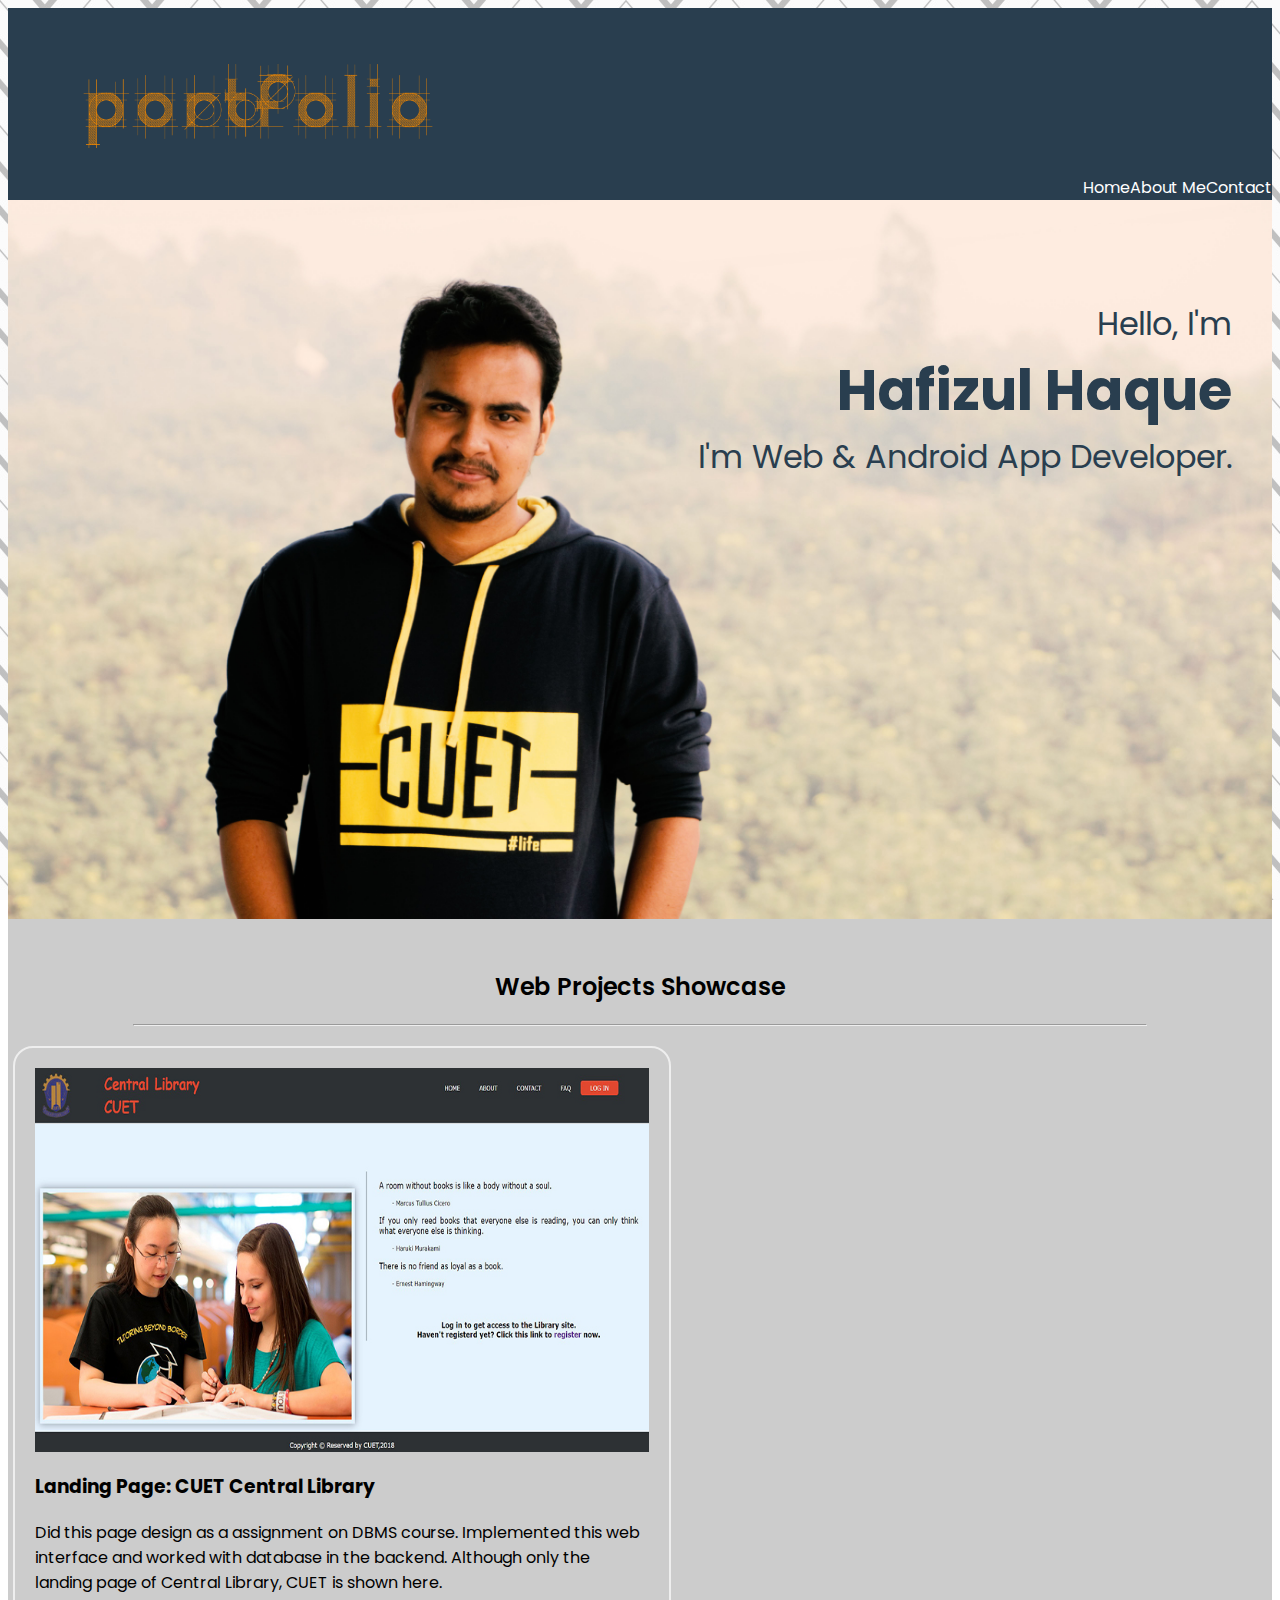
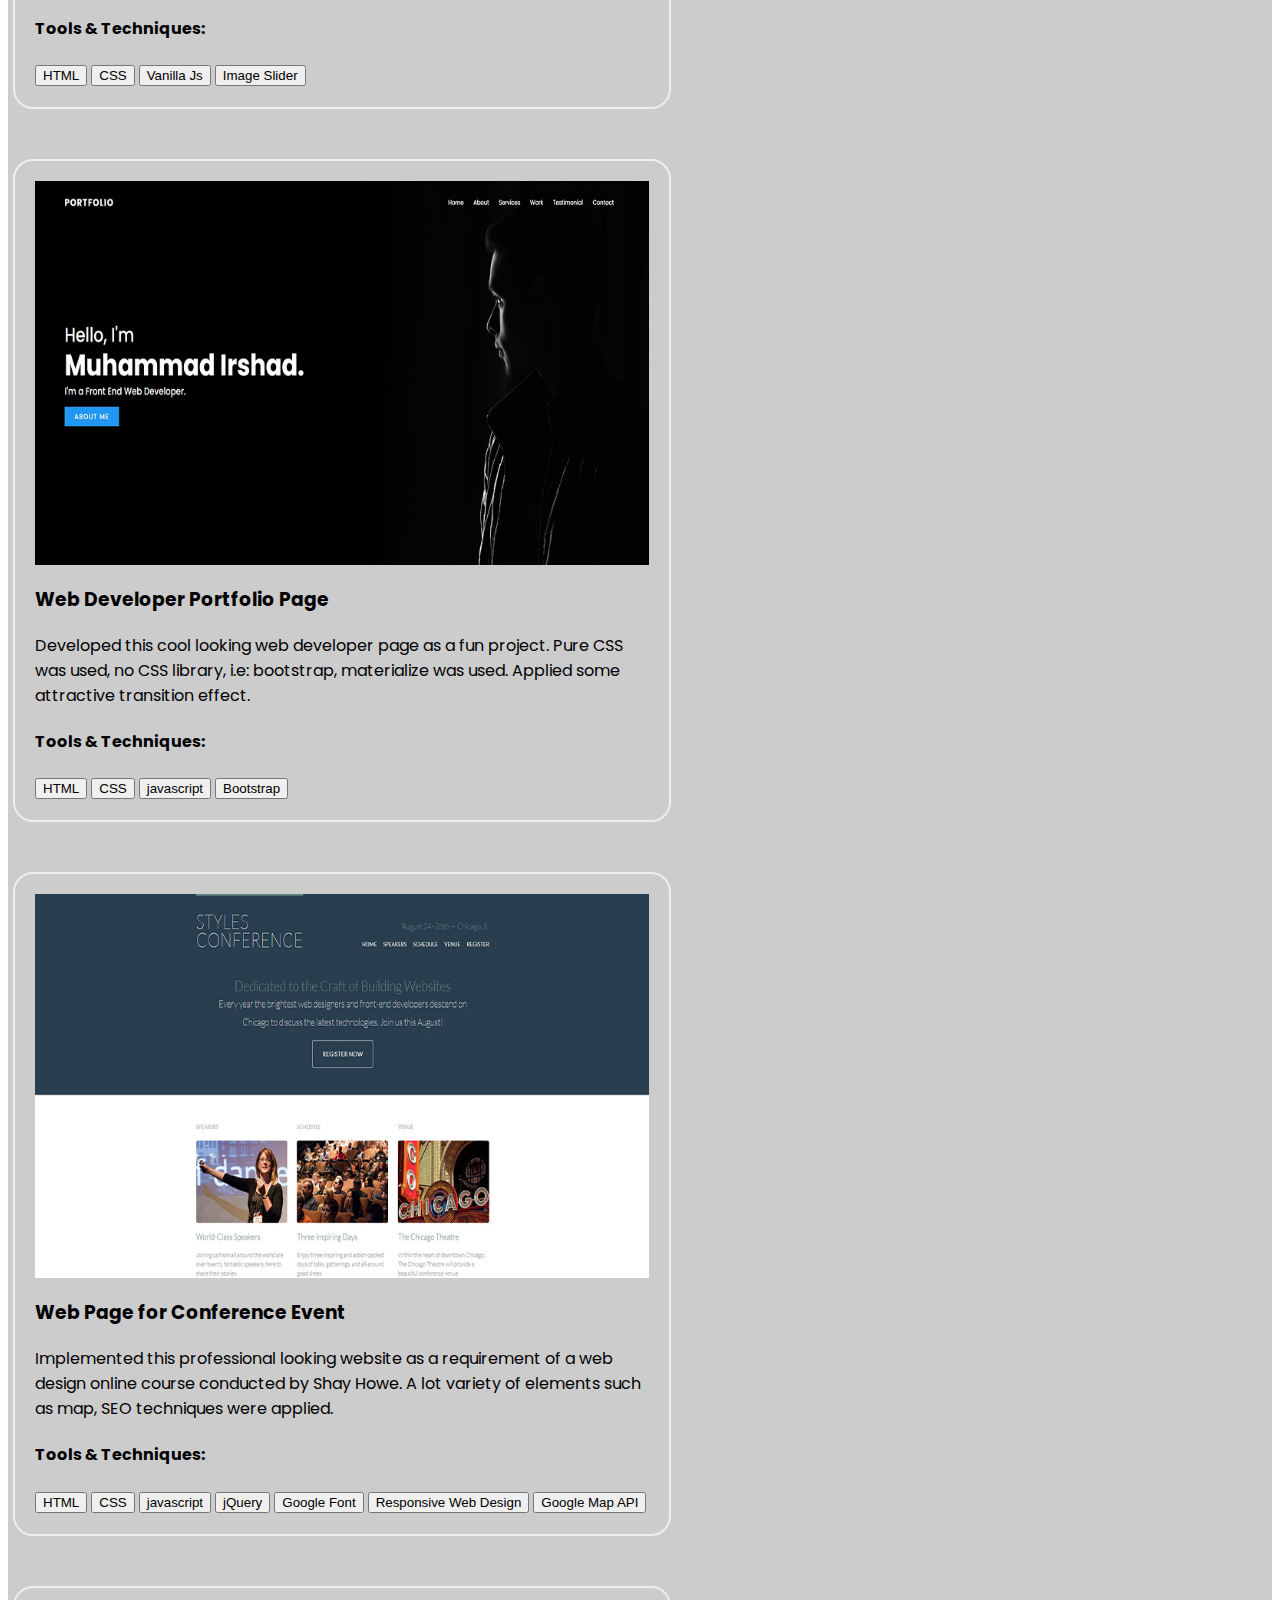
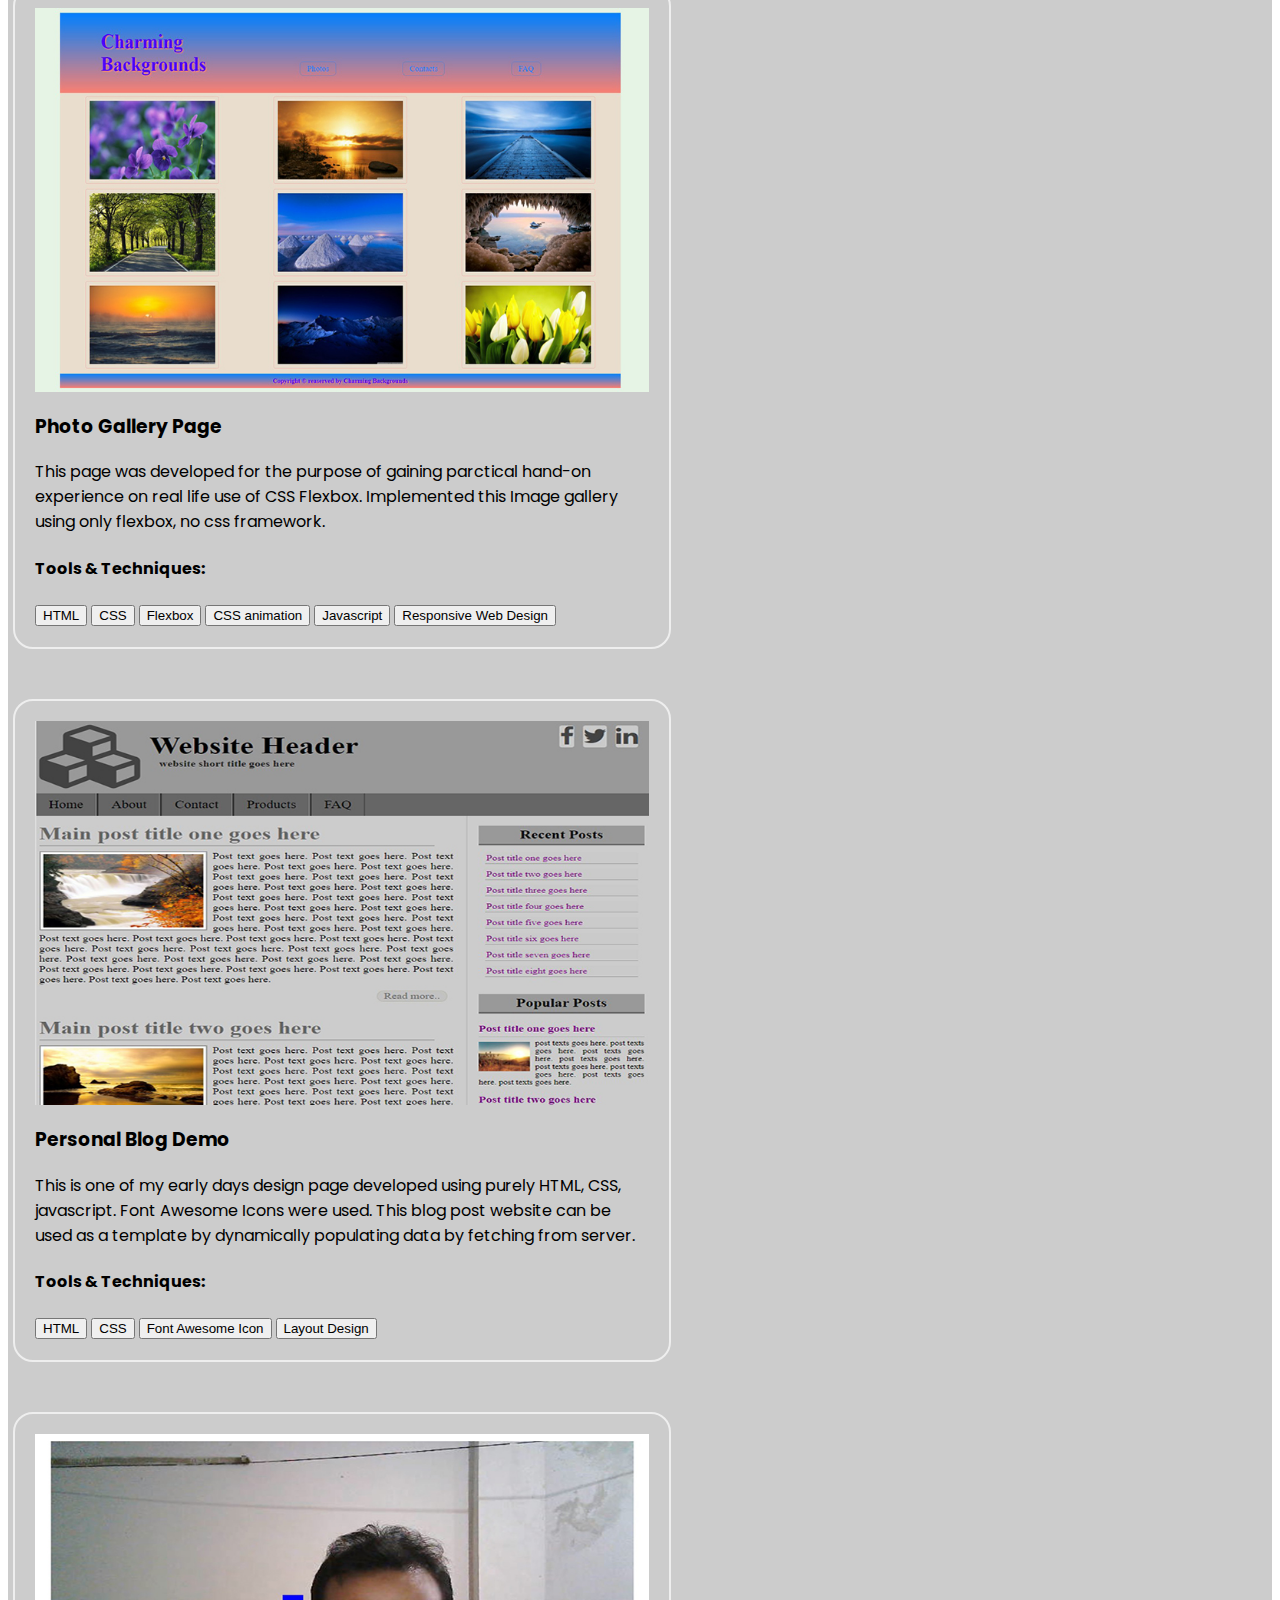
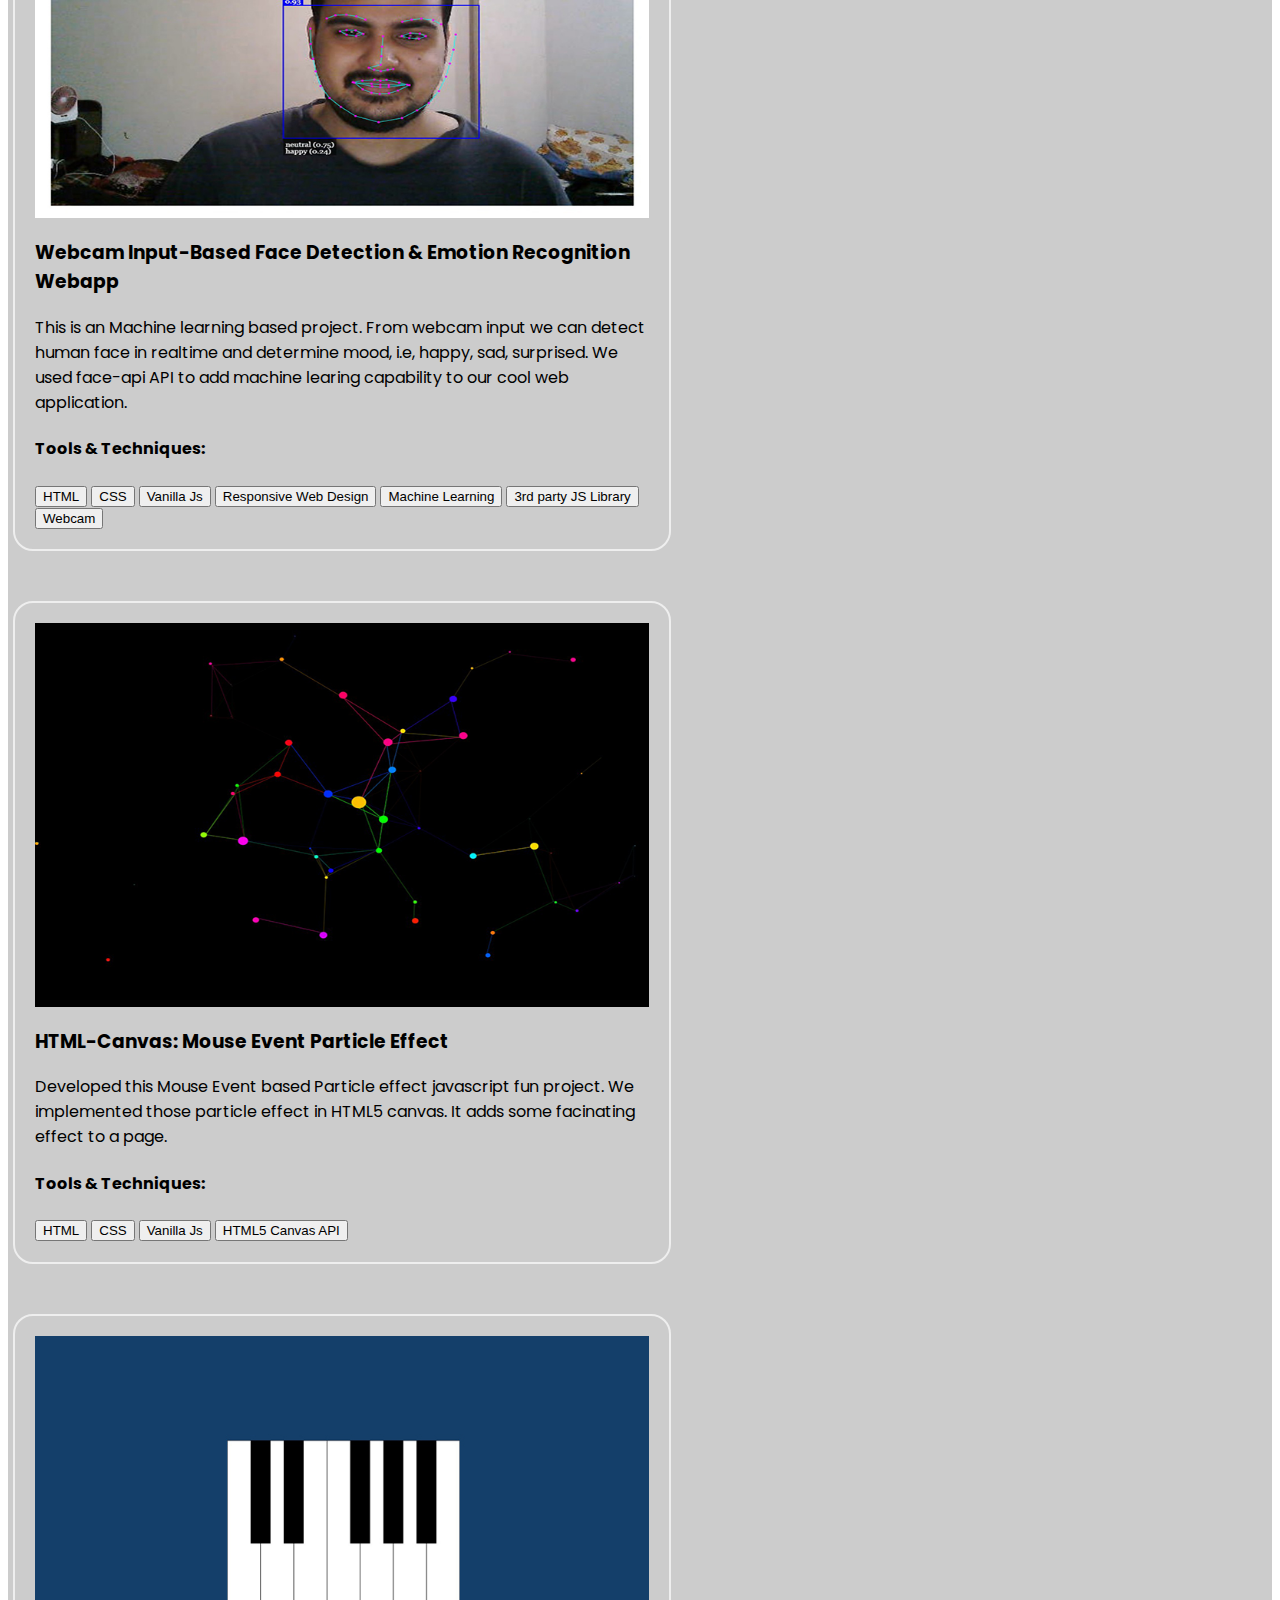
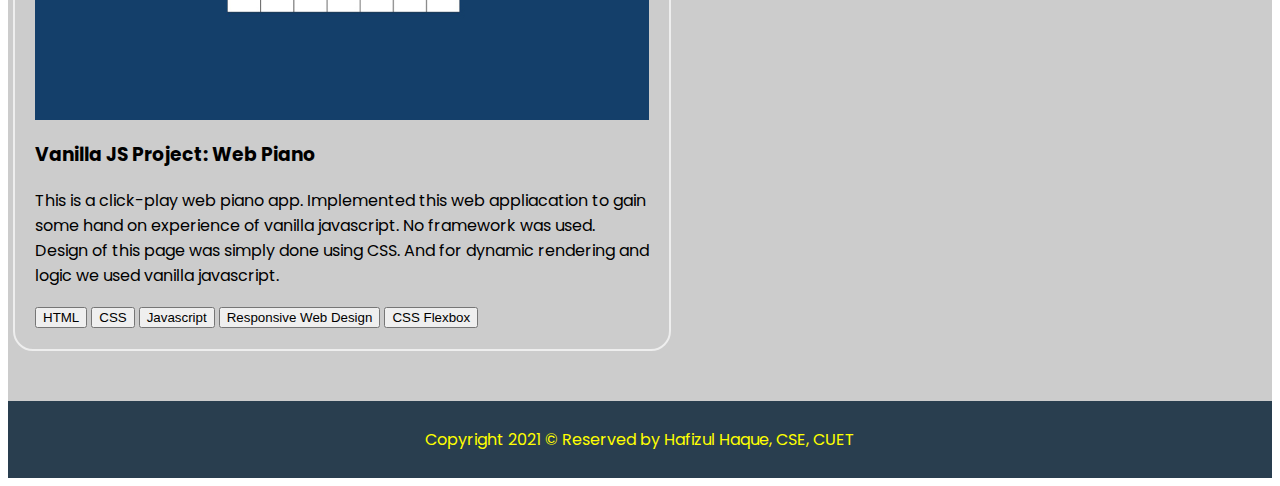
==== index.html @ 86172161 "first upload - sites" ====
<html lang="en">
<head>
  <meta charset="UTF-8">
  <meta http-equiv="X-UA-Compatible" content="IE=edge">
  <meta name="viewport" content="width=device-width, initial-scale=1.0">
  <link rel="shortcut icon" href="./img/portfolio_icon.png">
  <!-- Bootstrap CSS -->
  <link href="https://cdn.jsdelivr.net/npm/bootstrap@5.1.0/dist/css/bootstrap.min.css" rel="stylesheet" integrity="sha384-KyZXEAg3QhqLMpG8r+8fhAXLRk2vvoC2f3B09zVXn8CA5QIVfZOJ3BCsw2P0p/We" crossorigin="anonymous">
  <!-- custom css  -->
  <link rel="stylesheet" href="./css/style.css">
  <!-- bootstrap js bundle -->
  <script defer src="https://cdn.jsdelivr.net/npm/bootstrap@5.1.0/dist/js/bootstrap.bundle.min.js" integrity="sha384-U1DAWAznBHeqEIlVSCgzq+c9gqGAJn5c/t99JyeKa9xxaYpSvHU5awsuZVVFIhvj" crossorigin="anonymous"></script>
  <!-- custom js  -->
  <script src="./js/script.js" defer></script>
  <title>Portfolio | Hafizul Haque</title>
</head>
<body>
  <header class="container">
    <div class="logo">
      <img src="./img/portfolio.png" alt="">
    </div>
    <nav>
      <div class="navitem btn btn-outline-warning m-3">Home</div>
      <div class="navitem btn btn-outline-warning m-3">About Me</div>
      <div class="navitem btn btn-outline-warning m-3">Contact</div>
    </nav>
  </header>
  <main class="container">
    <section id="imageContainer">
      <img src="./img/self.jpg" alt="">
      <div id="text">
        <p>Hello, I'm</p>
        <p id="dev">Hafizul Haque</p>
        <p>I'm Web & Android App Developer.</p>
      </div>
    </section>
    <section id="showcase">
      <h2>Web Projects Showcase</h2>
      <hr>
      <div class="items">
        <!-- item 1 -->
        <div class="item">
          <a href="./resources/CUET Library Homepage/index.html" target="_blank">
            <div class="view">
              <img src="./img/ss/Central Library.jpeg" alt="">
            </div>
            <h3>Landing Page: CUET Central Library</h3>
            <p>Did this page design as a assignment on DBMS course. Implemented this web interface and worked with database in the backend. Although only the landing page of Central Library, CUET is shown here.</p>
          </a>
          <div class="tools">
            <h4>Tools & Techniques:</h4>
            <button class="btn btn-danger m-1">HTML</button>
            <button class="btn btn-info m-1">CSS</button>
            <button class="btn btn-dark m-1">Vanilla Js</button>
            <button class="btn btn-success m-1">Image Slider</button>
          </div>
        </div>
        <!-- item 2 -->
        <div class="item">
          <a href="./resources/Portfolio Page/index.html" target="_blank">
            <div class="view">
              <img src="./img/ss/portfolio.jpeg" alt="">
            </div>
            <h3>Web Developer Portfolio Page</h3>
            <p>Developed this cool looking web developer page as a fun project. Pure CSS was used, no CSS library, i.e: bootstrap, materialize was used. Applied some attractive transition effect.</p>
          </a>
          <div class="tools">
            <h4>Tools & Techniques:</h4>
            <button class="btn btn-light m-1">HTML</button>
            <button class="btn btn-primary m-1">CSS</button>
            <button class="btn btn-warning m-1">javascript</button>
            <button class="btn btn-info m-1">Bootstrap</button>
          </div>
        </div>
        <!-- item 3 -->
        <div class="item">
          <a href="./resources/Style Conference Site/index.html" target="_blank">
            <div class="view">
              <img src="./img/ss/style_conference.jpeg" alt="">
            </div>
            <h3>Web Page for Conference Event</h3>
            <p>Implemented this professional looking website as a requirement of a web design online course conducted by Shay Howe. A lot variety of elements such as map, SEO techniques were applied.</p>
          </a>
          <div class="tools">
            <h4>Tools & Techniques:</h4>
            <button class="btn btn-info m-1">HTML</button>
            <button class="btn btn-danger m-1">CSS</button>
            <button class="btn btn-light m-1">javascript</button>
            <button class="btn btn-dark m-1">jQuery</button>
            <button class="btn btn-secondary m-1">Google Font</button>
            <button class="btn btn-primary m-1">Responsive Web Design</button>
            <button class="btn btn-success m-1">Google Map API</button>
          </div>
        </div>
        <!-- item 4 -->
        <div class="item">
          <a href="./resources/Photo Gallery/index.html" target="_blank">
            <div class="view">
              <img src="./img/ss/Photo Gallery.jpeg" alt="">
            </div>
            <h3>Photo Gallery Page</h3>
            <p>This page was developed for the purpose of gaining parctical hand-on experience on real life use of CSS Flexbox. Implemented this Image gallery using only flexbox, no css framework. </p>
          </a>
          <div class="tools">
            <h4>Tools & Techniques:</h4>
            <button class="btn btn-secondary m-1">HTML</button>
            <button class="btn btn-warning m-1">CSS</button>
            <button class="btn btn-danger m-1">Flexbox</button>
            <button class="btn btn-success m-1">CSS animation</button>
            <button class="btn btn-info m-1">Javascript</button>
            <button class="btn btn-dark m-1">Responsive Web Design</button>
          </div>
        </div>
        <!-- item 5 -->
        <div class="item">
          <a href="./resources/Sample Blog Website/index.html" target="_blank">
            <div class="view">
              <img src="./img/ss/Blog.jpeg" alt="">
            </div>
            <h3>Personal Blog Demo</h3>
            <p>This is one of my early days design page developed using purely HTML, CSS, javascript. Font Awesome Icons were used. This blog post website can be used as a template by dynamically populating data by fetching from server.</p>
          </a>
          <div class="tools">
            <h4>Tools & Techniques:</h4>
            <button class="btn btn-light m-1">HTML</button>
            <button class="btn btn-info m-1">CSS</button>
            <button class="btn btn-success m-1">Font Awesome Icon</button>
            <button class="btn btn-danger m-1">Layout Design</button>
          </div>
        </div>
        <!-- item 6 -->
        <div class="item">
          <a href="./resources/Realtime-FaceDetection-Webapp/index.html" target="_blank">
            <div class="view">
              <img src="./img/ss/face-detect.jpeg" alt="">
            </div>
            <h3>Webcam Input-Based Face Detection & Emotion Recognition Webapp</h3>
            <p>This is an Machine learning based project. From webcam input we can detect human face in realtime and determine mood, i.e, happy, sad, surprised. We used face-api API to add machine learing capability to our cool web application.</p>
          </a>
          <div class="tools">
            <h4>Tools & Techniques:</h4>
            <button class="btn btn-danger m-1">HTML</button>
            <button class="btn btn-info m-1">CSS</button>
            <button class="btn btn-dark m-1">Vanilla Js</button>
            <button class="btn btn-primary m-1">Responsive Web Design</button>
            <button class="btn btn-secondary m-1">Machine Learning</button>
            <button class="btn btn-light m-1">3rd party JS Library</button>
            <button class="btn btn-success m-1">Webcam</button>
          </div>
        </div>
        <!-- item 7 -->
        <div class="item">
          <a href="./resources/Particle Effect/index.html" target="_blank">
            <div class="view">
              <img src="./img/ss/Particle Effect.jpeg" alt="">
            </div>
            <h3>HTML-Canvas: Mouse Event Particle Effect</h3>
            <p>Developed this Mouse Event based Particle effect javascript fun project. We implemented those particle effect in HTML5 canvas. It adds some facinating effect to a page. </p>
          </a>
          <div class="tools">
            <h4>Tools & Techniques:</h4>
            <button class="btn btn-info">HTML</button>
            <button class="btn btn-success">CSS</button>
            <button class="btn btn-light">Vanilla Js</button>
            <button class="btn btn-danger">HTML5 Canvas API</button>
          </div>
        </div>
        <!-- item 8 -->
        <div class="item">
          <a href="./resources/Web Piano/index.html" target="_blank">
            <div class="view">
              <img src="./img/ss/web piano.jpeg" alt="">
            </div>
            <h3>Vanilla JS Project: Web Piano</h3>
            <p>This is a click-play web piano app. Implemented this web appliacation to gain some hand on experience of vanilla javascript. No framework was used. Design of this page was simply done using CSS. And for dynamic rendering and logic we used vanilla javascript.</p>
          </a>
          <div class="tools">
            <button class="btn btn-danger">HTML</button>
            <button class="btn btn-dark">CSS</button>
            <button class="btn btn-secondary">Javascript</button>
            <button class="btn btn-light">Responsive Web Design</button>
            <button class="btn btn-dark">CSS Flexbox</button>
          </div>
        </div>
      </div>
    </section>
  </main>
  <footer class="container">
    <p>Copyright 2021 &copy; Reserved by Hafizul Haque, CSE, CUET</p>
  </footer>
</body>
</html>
---- css/style.css ----
@import url("https://fonts.googleapis.com/css2?family=Poppins:ital,wght@0,100;0,200;0,300;0,400;0,500;0,600;0,700;0,800;0,900;1,100;1,200;1,300;1,400;1,500;1,600;1,700;1,800;1,900&display=swap");

body {
  background: #ffffff url("../img/zigzac_bg.jpg") repeat left top fixed;
  font-family: "Poppins", sans-serif;
}

/* header  */

header {
  background: #293e4f;
  color: #fff;
  display: flex;
}

.logo {
  flex: 1;
}

nav {
  flex: 2;
  display: flex;
  justify-content: flex-end;
  align-items: flex-end;
}

.logo > img {
  width: 500px;
}

/* main  */

.container {
  padding: 0;
  margin: 0 auto;
}

main {
  background: #ccc;
  padding: 0;
  margin: 0;
}

#imageContainer {
  position: relative;
}

#imageContainer > img {
  max-width: 100%;
}

#text {
  position: absolute;
  top: 100px;
  right: 40px;
}

#text > p {
  text-align: right;
  color: #293e4f;
  font-size: 2em;
  vertical-align: middle;
  margin: 0;
  padding: 0;
}

#text > #dev {
  font-size: 3.5em;
  font-weight: 700;
}

/* showcase  */

#showcase > h2 {
  margin-top: 50px;
  font-weight: 600;
  text-align: center;
}

#showcase hr {
  width: 80%;
  margin: 20px auto;
}

.items {
  display: flex;
  flex-direction: row;
  flex-wrap: wrap;
  justify-content: space-between;
  align-items: flex-start;
  padding: 0 5px;
}

.item {
  flex-basis: 49%;
  margin-bottom: 50px;
  padding: 20px;
  border: 2px solid #eee;
  border-radius: 20px;
}

.item:hover {
  box-shadow: 4px 4px 5px gray;
}

.item > a {
  text-decoration: none;
  color: #000;
}

.item > a > h3 {
  margin-top: 20px;
}

.item > a > h3:hover {
  text-decoration: underline;
}

.view > img {
  max-width: 100%;
}

/* footer  */

footer.container {
  background: #293e4f;
  padding: 10px;
}

footer.container > p {
  text-align: center;
  color: yellow;
}
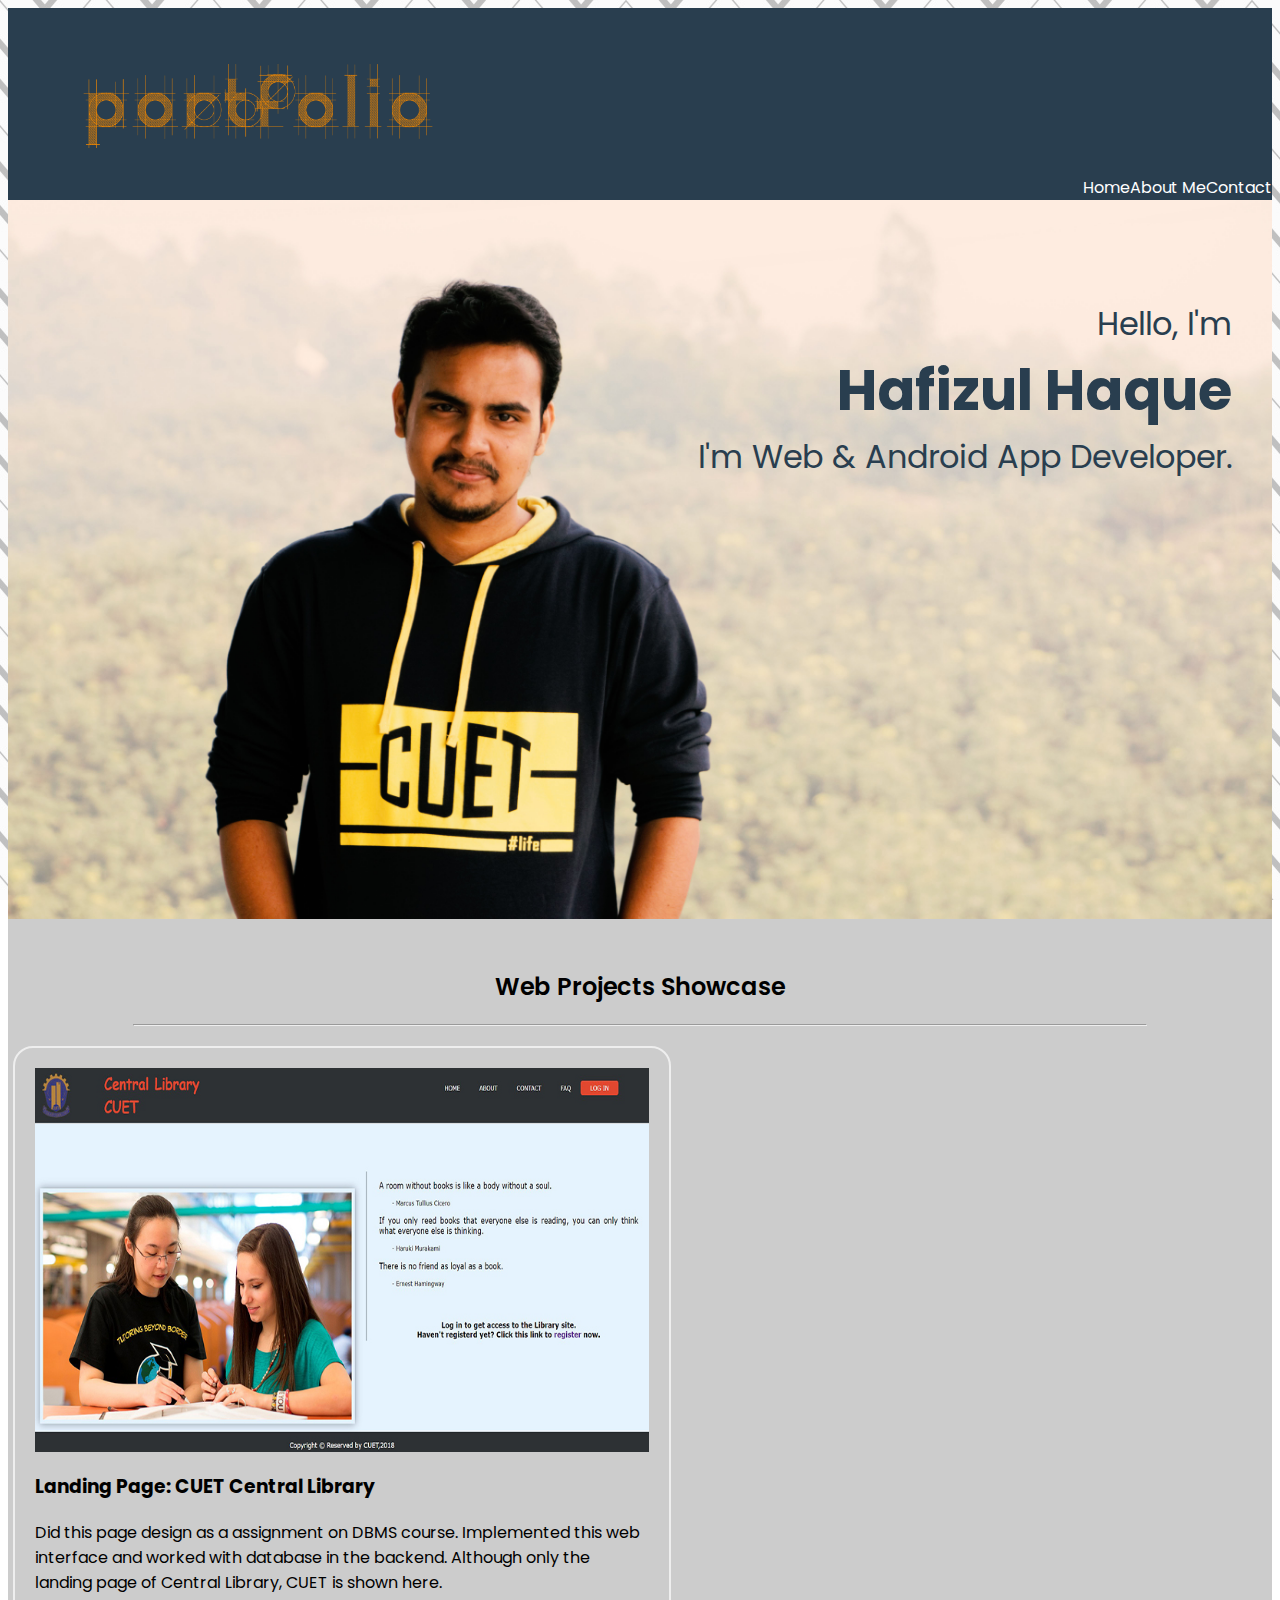
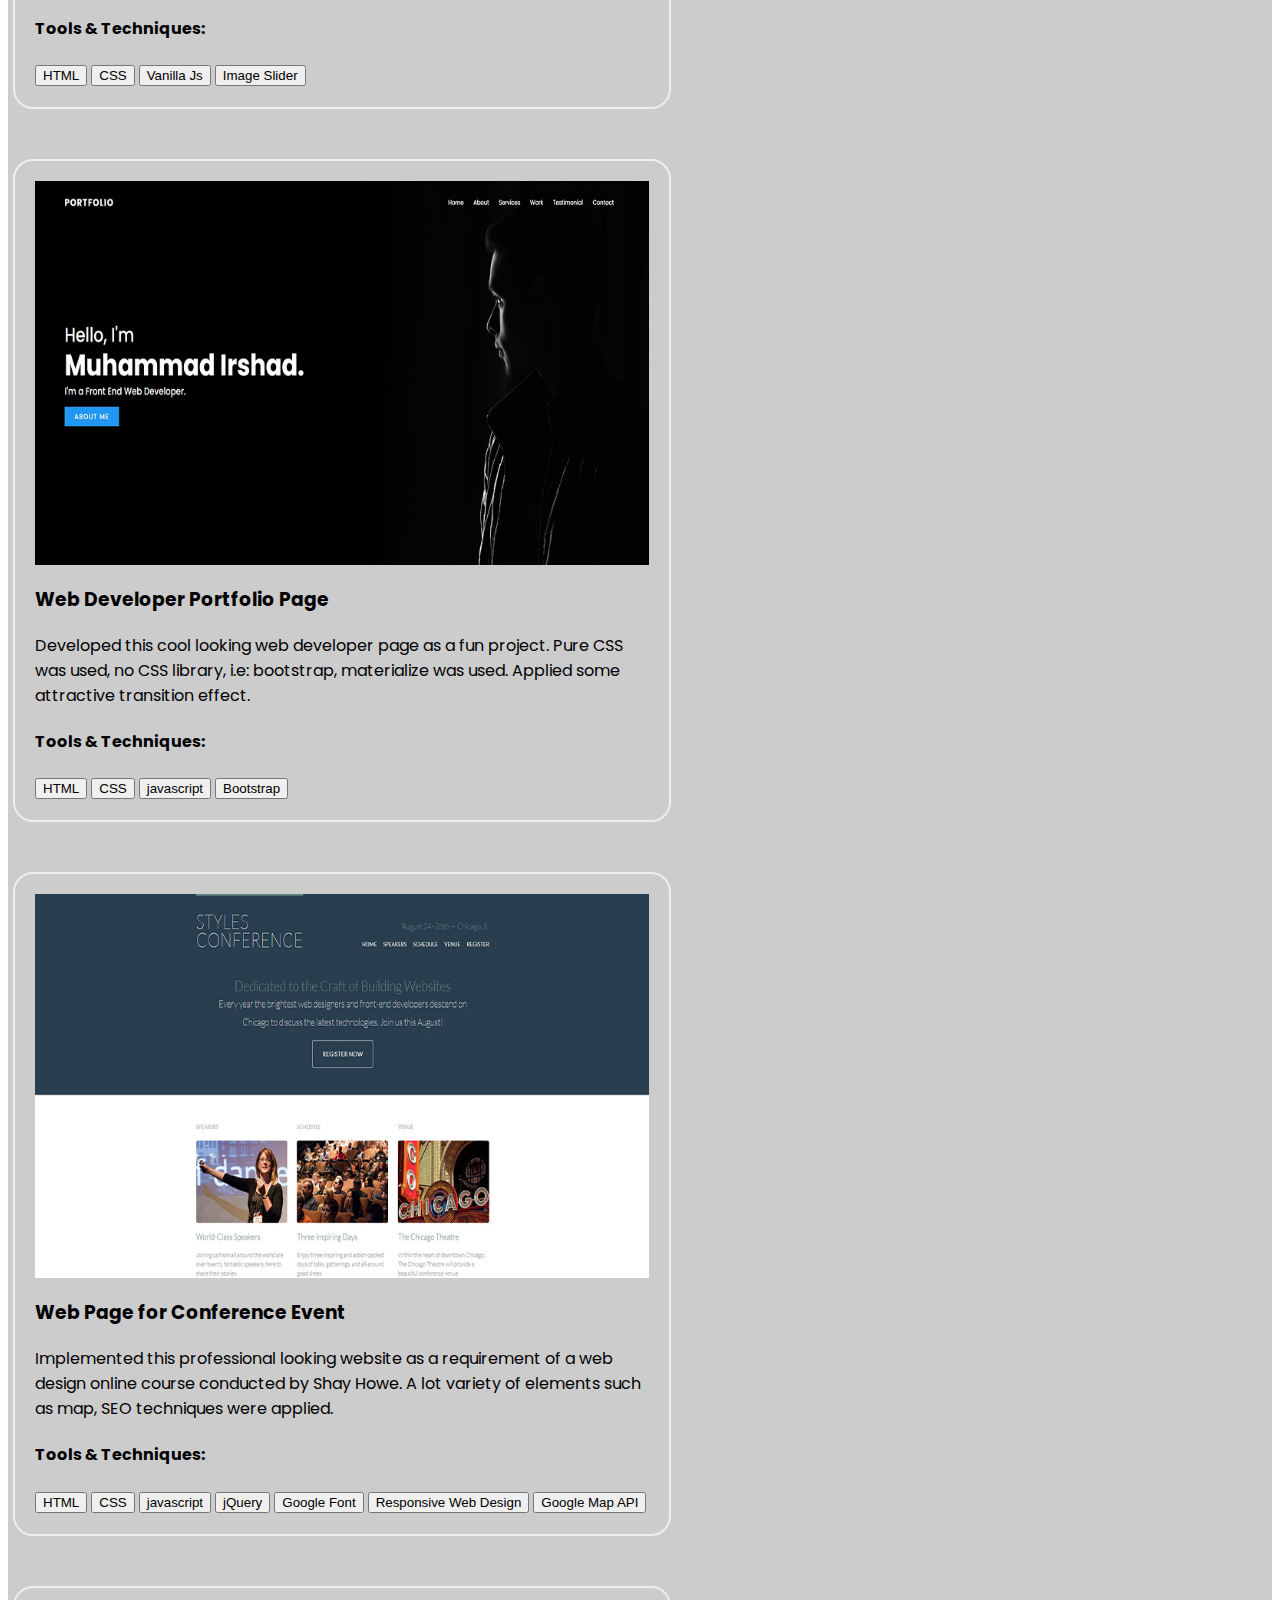
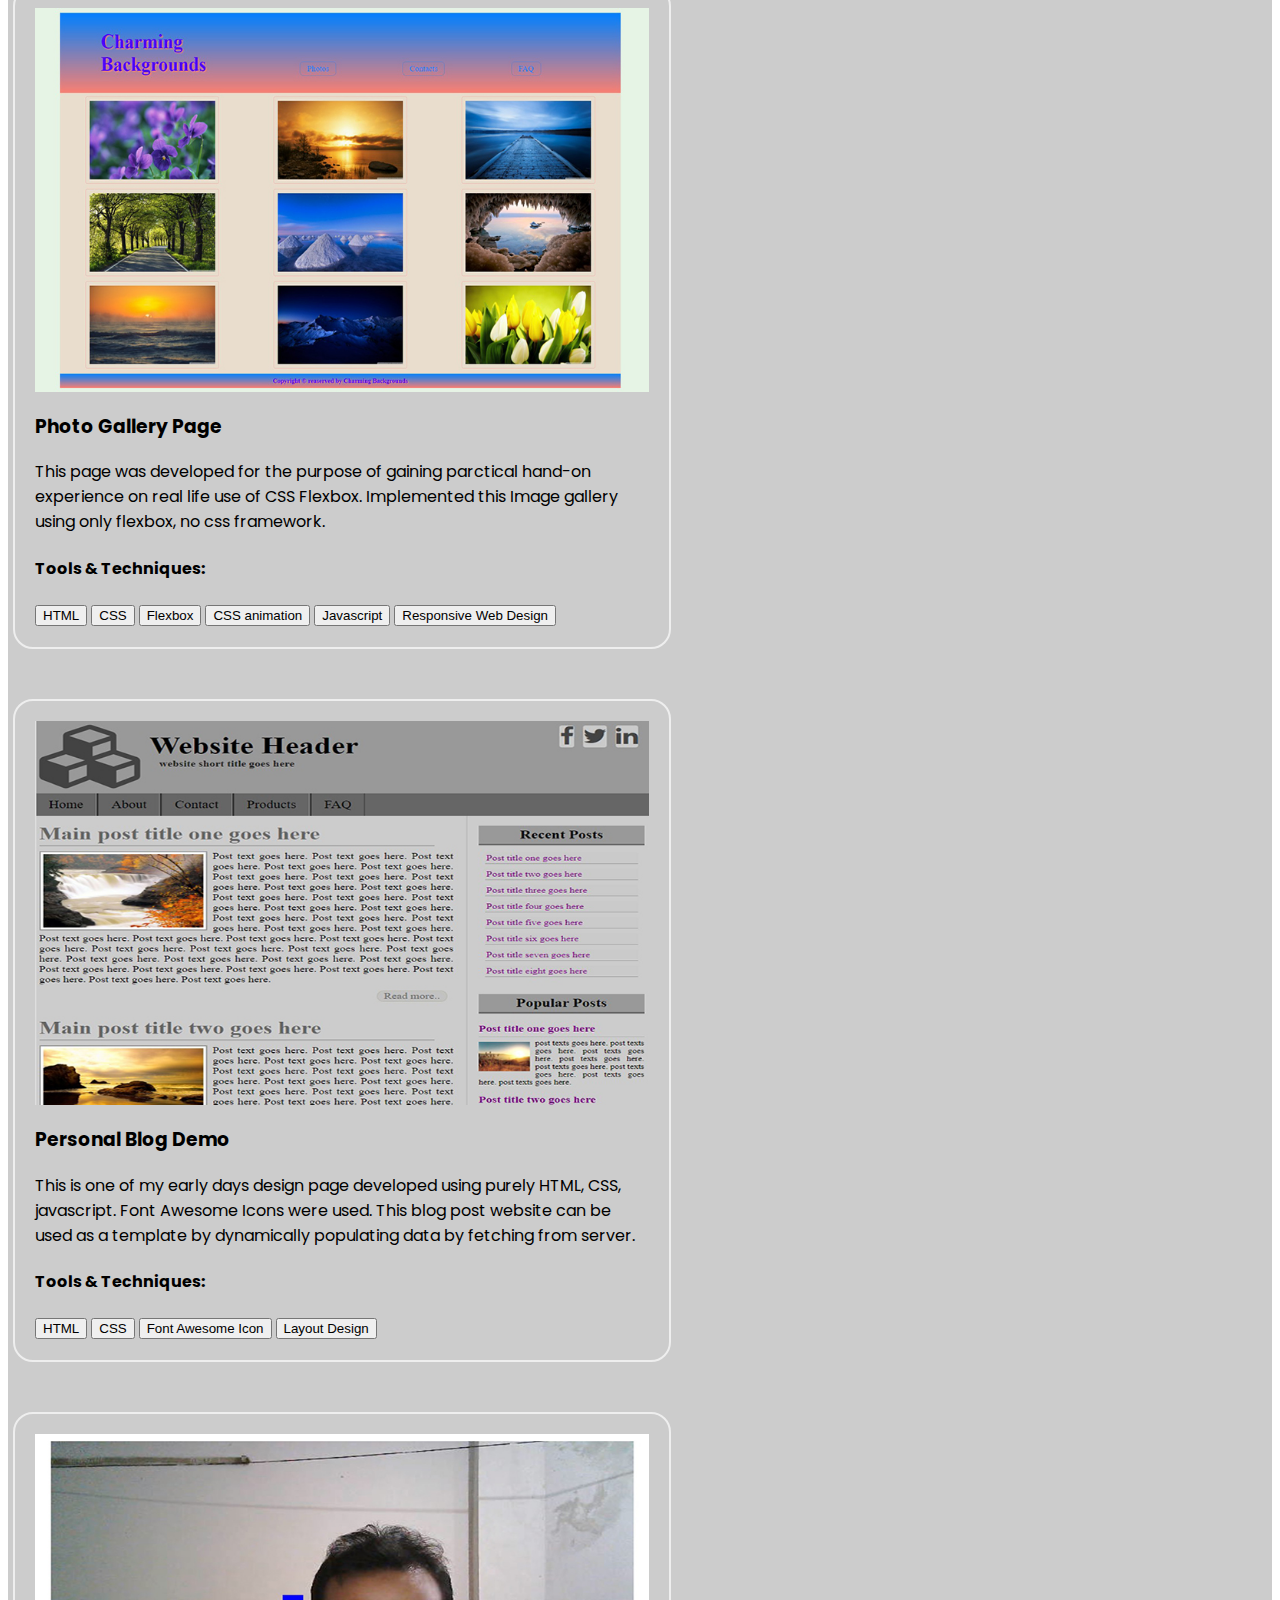
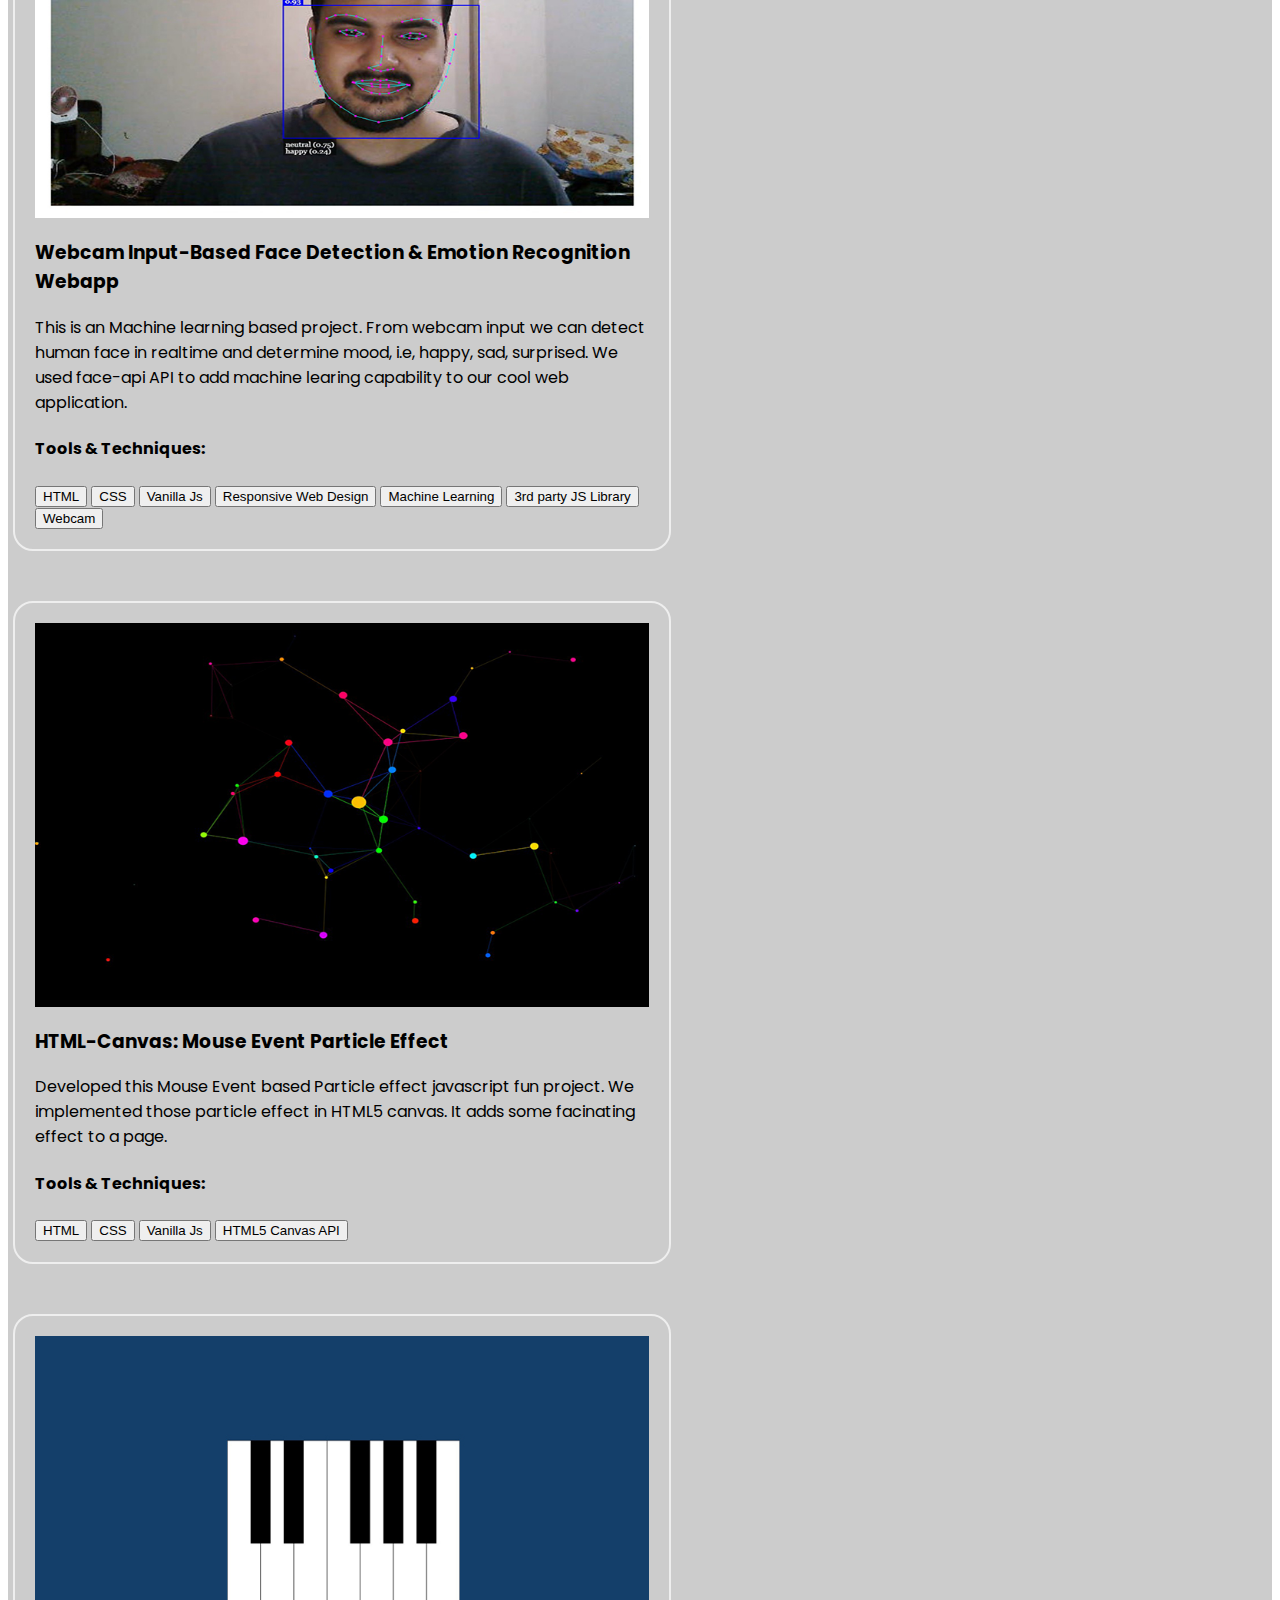
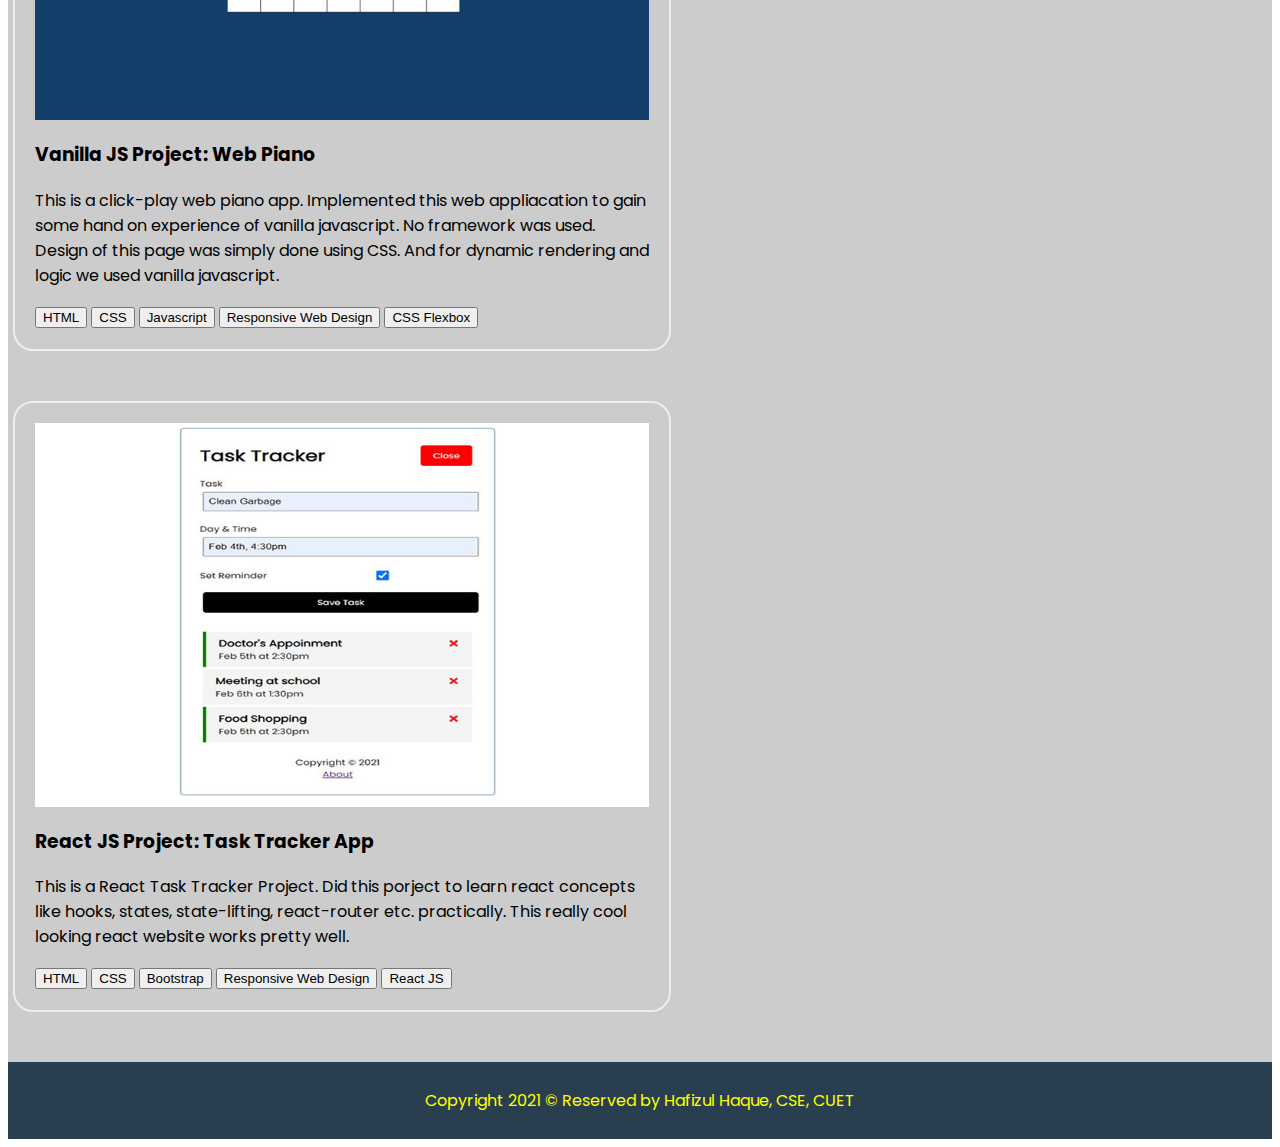
==== commit cbaff161: "React todo app added to the portfolio" ====
--- a/index.html
+++ b/index.html
@@ -176,10 +176,28 @@
           </a>
           <div class="tools">
             <button class="btn btn-danger">HTML</button>
-            <button class="btn btn-dark">CSS</button>
+            <button class="btn btn-info">CSS</button>
             <button class="btn btn-secondary">Javascript</button>
             <button class="btn btn-light">Responsive Web Design</button>
             <button class="btn btn-dark">CSS Flexbox</button>
+          </div>
+        </div>
+        <!-- item 9 -->
+        <div class="item">
+          <a href="https://hafizulhaque.github.io/react-todo-app/" target="_blank">
+            <div class="view">
+              <img src="./img/ss/todo.jpeg" alt="">
+            </div>
+            <h3>React JS Project: Task Tracker App</h3>
+            <p>This is a React Task Tracker Project. Did this porject to learn react concepts like hooks, states, state-lifting,
+              react-router etc. practically. This really cool looking react website works pretty well.</p>
+          </a>
+          <div class="tools">
+            <button class="btn btn-dark">HTML</button>
+            <button class="btn btn-success">CSS</button>
+            <button class="btn btn-primary">Bootstrap</button>
+            <button class="btn btn-danger">Responsive Web Design</button>
+            <button class="btn btn-info">React JS</button>
           </div>
         </div>
       </div>
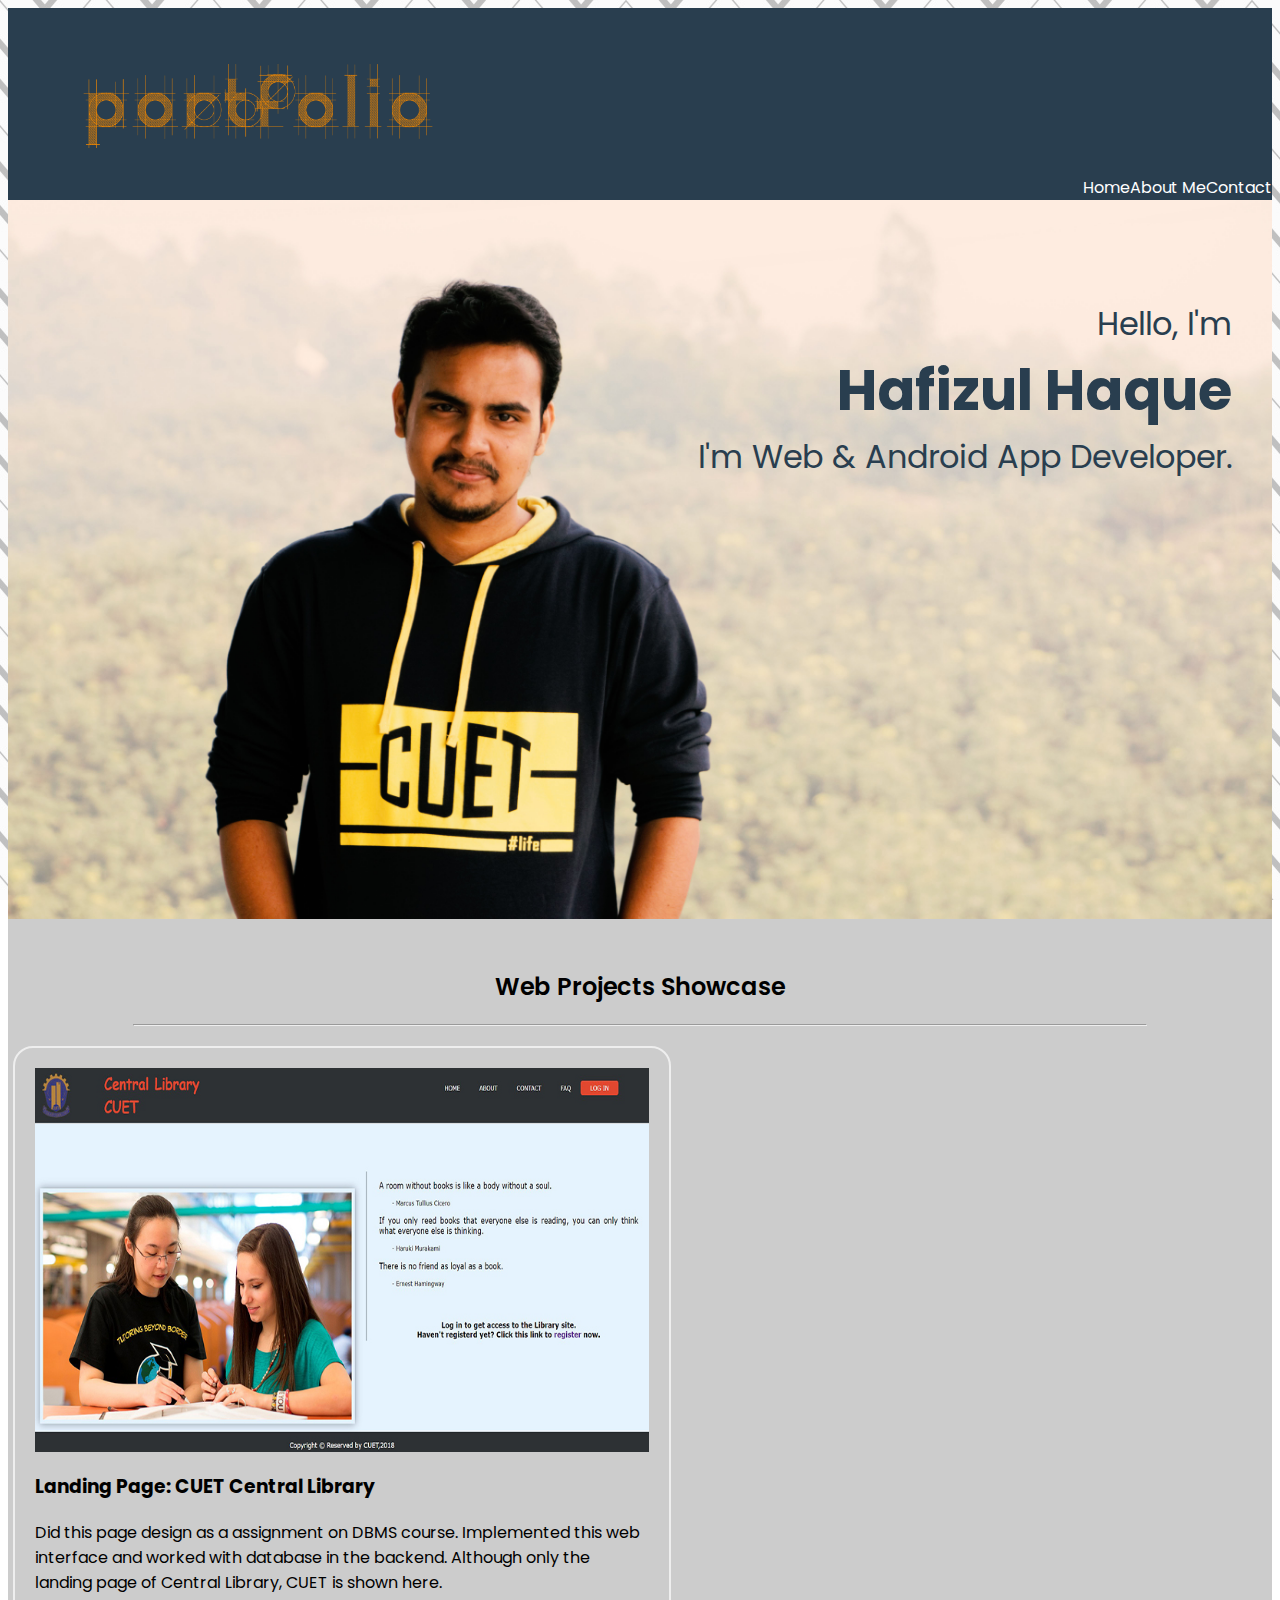
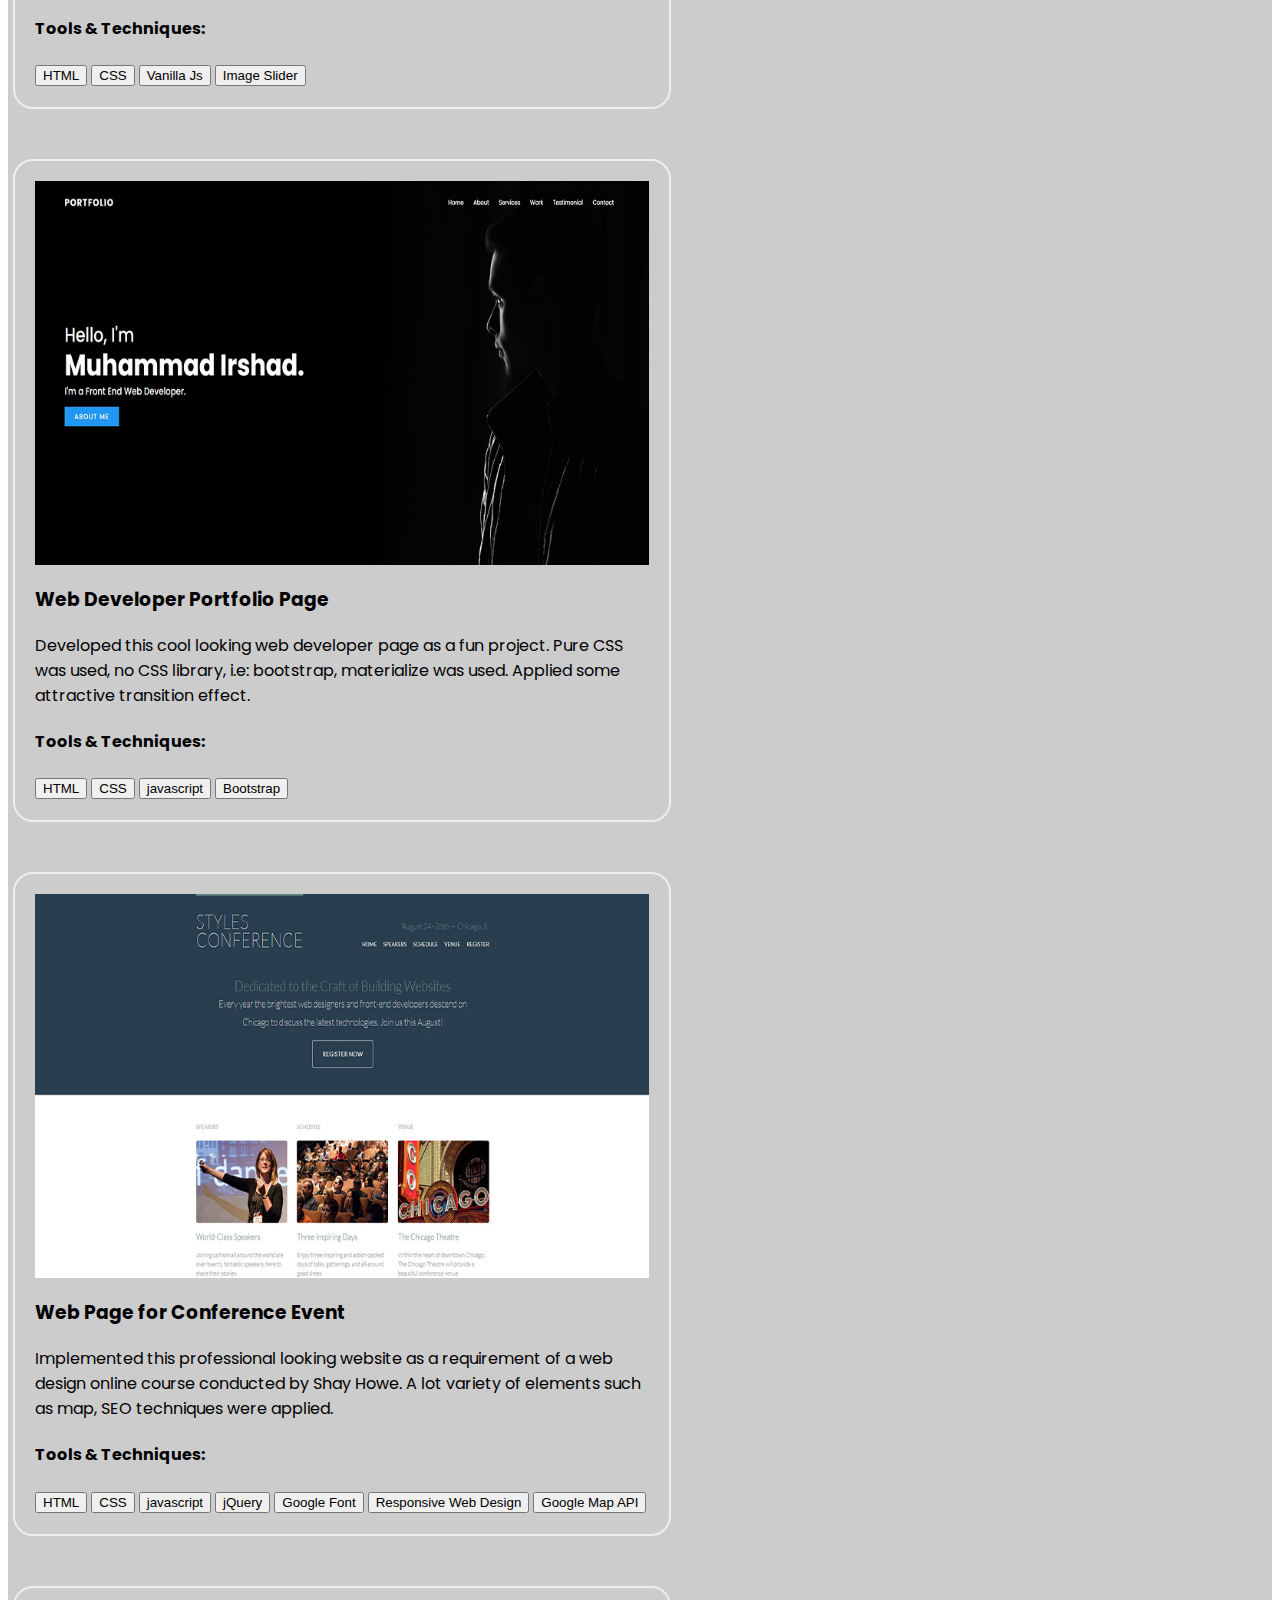
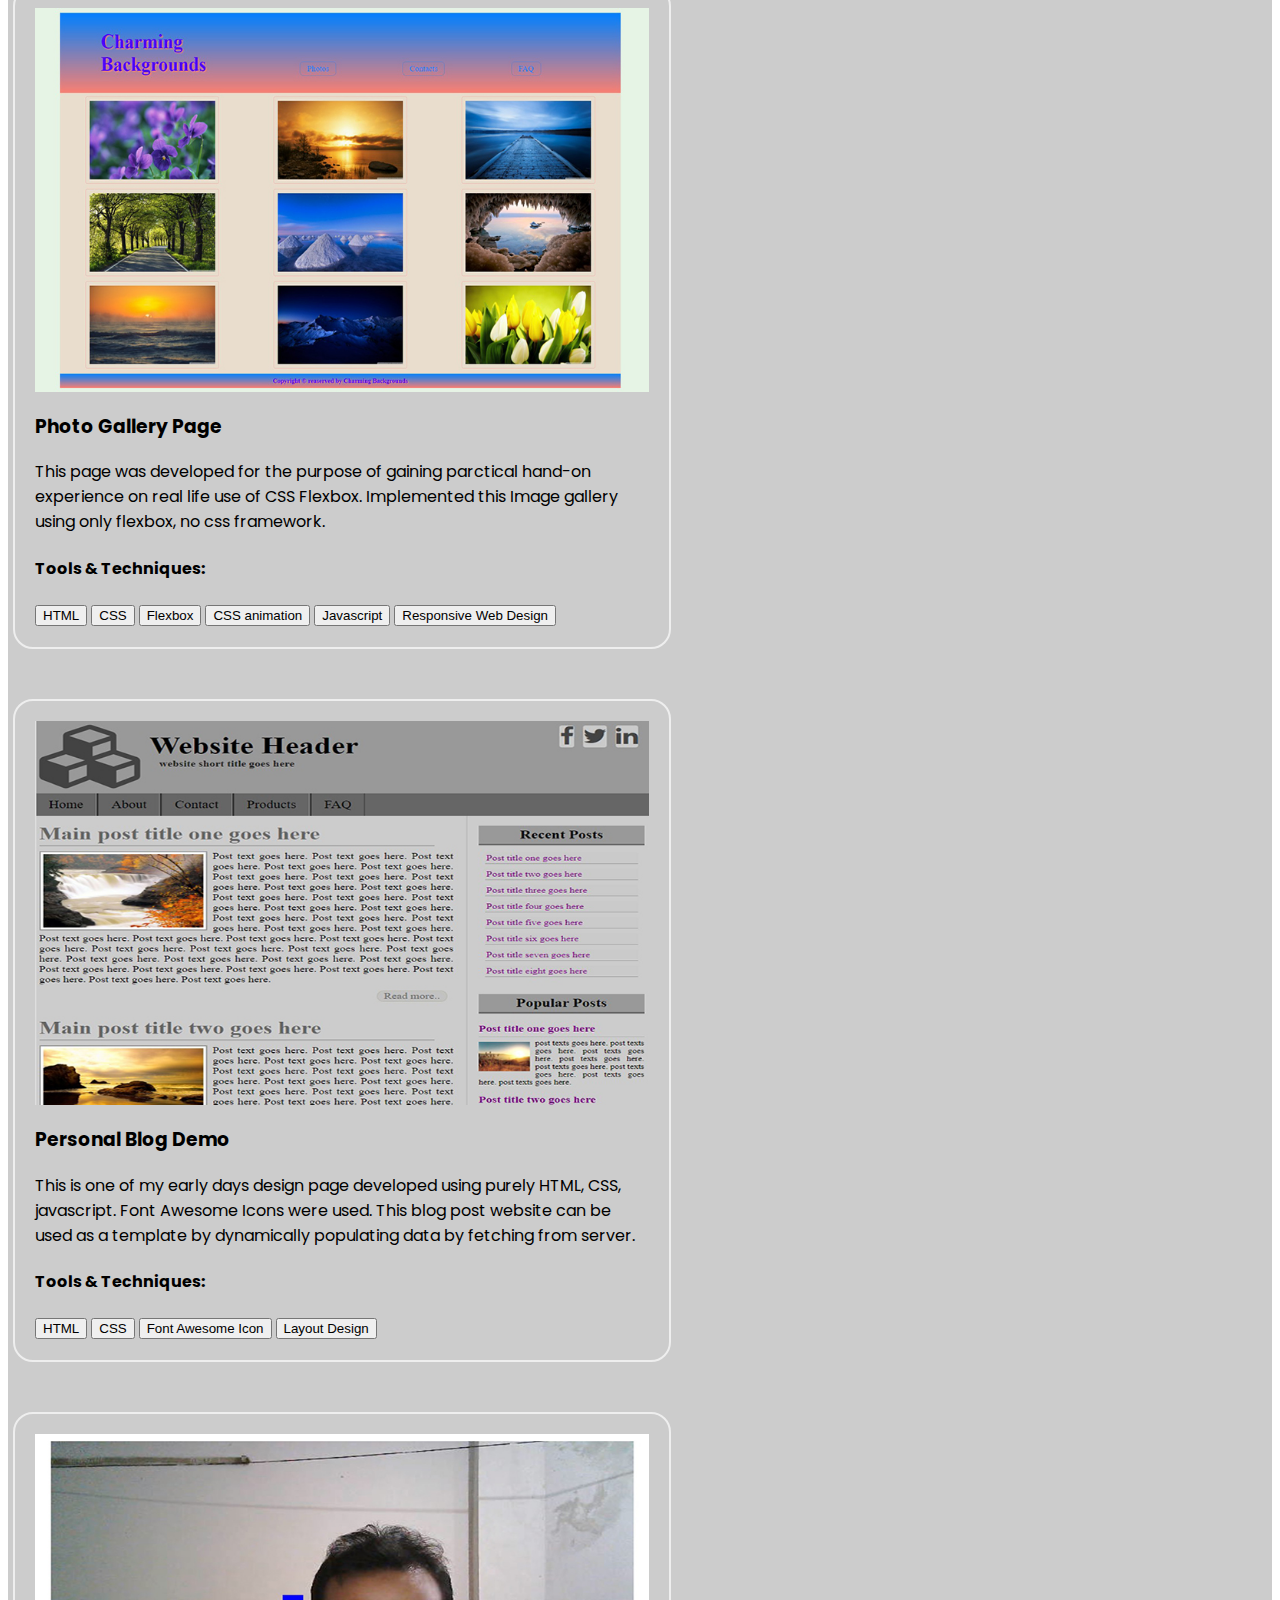
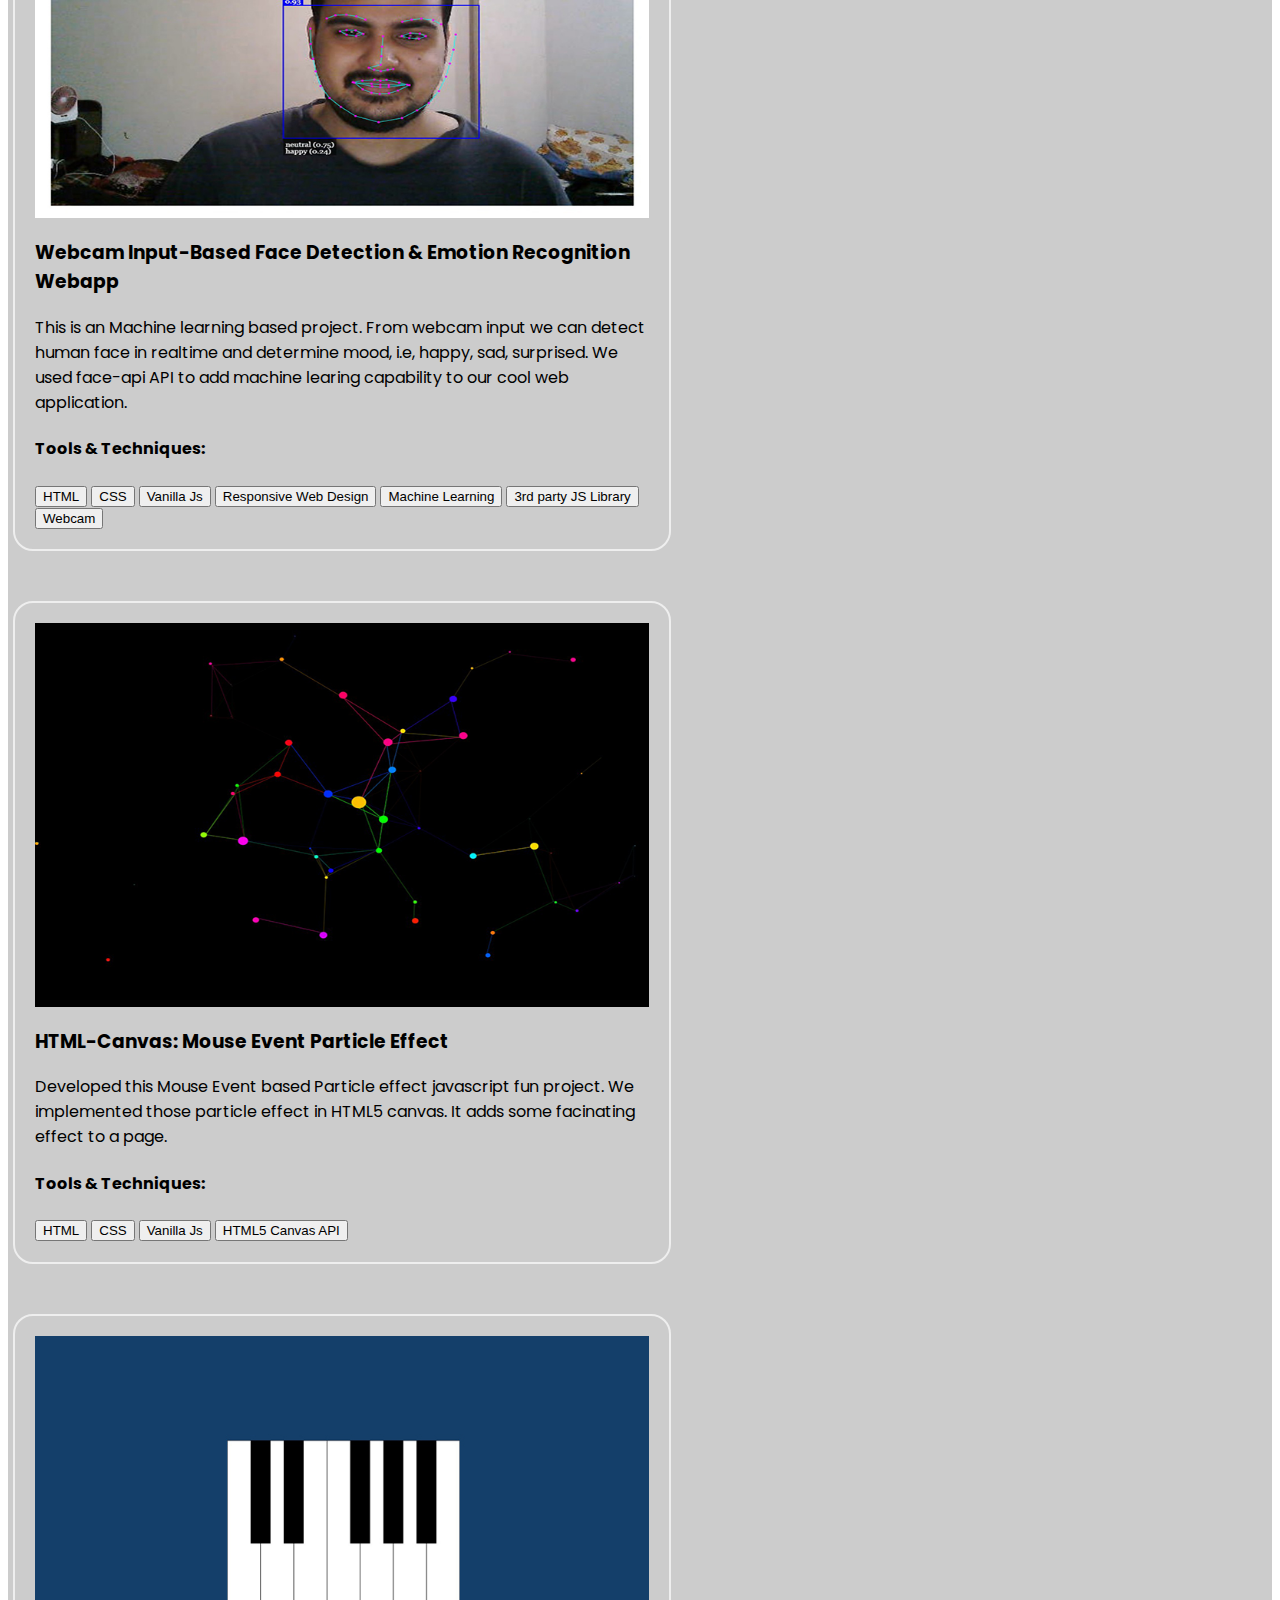
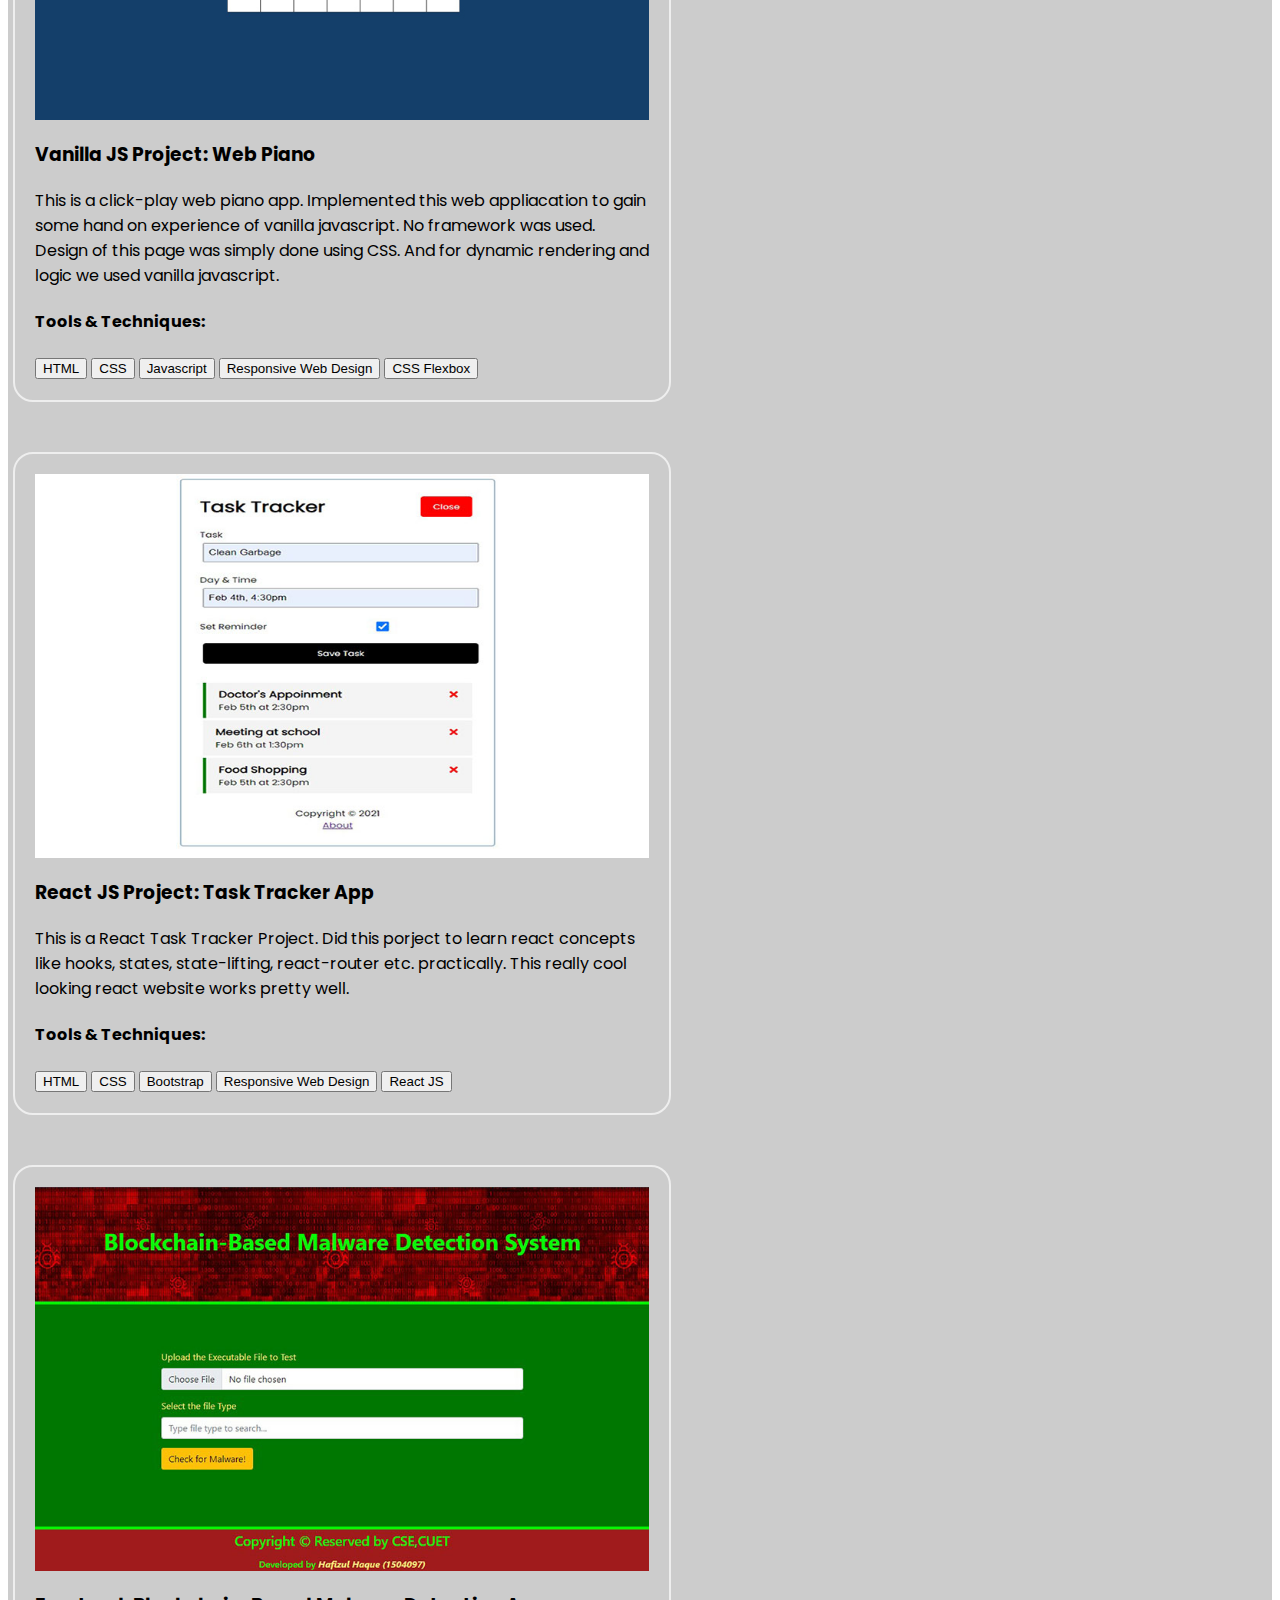
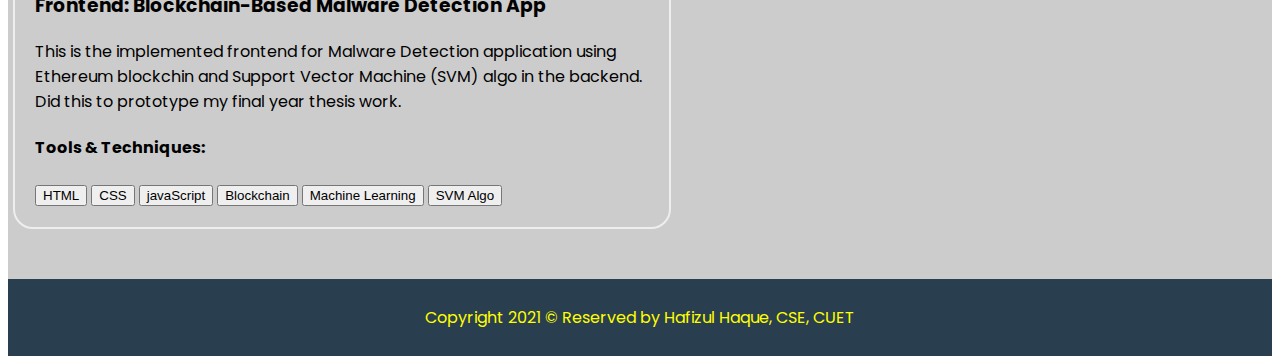
==== commit a23aedb7: "bug fixed - blockchain app included" ====
--- a/index.html
+++ b/index.html
@@ -159,10 +159,10 @@
           </a>
           <div class="tools">
             <h4>Tools & Techniques:</h4>
-            <button class="btn btn-info">HTML</button>
-            <button class="btn btn-success">CSS</button>
-            <button class="btn btn-light">Vanilla Js</button>
-            <button class="btn btn-danger">HTML5 Canvas API</button>
+            <button class="btn btn-info m-1">HTML</button>
+            <button class="btn btn-success m-1">CSS</button>
+            <button class="btn btn-light m-1">Vanilla Js</button>
+            <button class="btn btn-danger m-1">HTML5 Canvas API</button>
           </div>
         </div>
         <!-- item 8 -->
@@ -175,11 +175,12 @@
             <p>This is a click-play web piano app. Implemented this web appliacation to gain some hand on experience of vanilla javascript. No framework was used. Design of this page was simply done using CSS. And for dynamic rendering and logic we used vanilla javascript.</p>
           </a>
           <div class="tools">
-            <button class="btn btn-danger">HTML</button>
-            <button class="btn btn-info">CSS</button>
-            <button class="btn btn-secondary">Javascript</button>
-            <button class="btn btn-light">Responsive Web Design</button>
-            <button class="btn btn-dark">CSS Flexbox</button>
+            <h4>Tools & Techniques:</h4>
+            <button class="btn btn-danger m-1">HTML</button>
+            <button class="btn btn-info m-1">CSS</button>
+            <button class="btn btn-secondary m-1">Javascript</button>
+            <button class="btn btn-light m-1">Responsive Web Design</button>
+            <button class="btn btn-dark m-1">CSS Flexbox</button>
           </div>
         </div>
         <!-- item 9 -->
@@ -193,11 +194,32 @@
               react-router etc. practically. This really cool looking react website works pretty well.</p>
           </a>
           <div class="tools">
-            <button class="btn btn-dark">HTML</button>
-            <button class="btn btn-success">CSS</button>
-            <button class="btn btn-primary">Bootstrap</button>
-            <button class="btn btn-danger">Responsive Web Design</button>
-            <button class="btn btn-info">React JS</button>
+            <h4>Tools & Techniques:</h4>
+            <button class="btn btn-dark m-1">HTML</button>
+            <button class="btn btn-success m-1">CSS</button>
+            <button class="btn btn-primary m-1">Bootstrap</button>
+            <button class="btn btn-danger m-1">Responsive Web Design</button>
+            <button class="btn btn-info m-1">React JS</button>
+            </div>
+            </div>
+            <!-- item 10 -->
+            <div class="item">
+              <a href="./resources/blockchain-maldect-app/index.html" target="_blank">
+                <div class="view">
+                  <img src="./img/ss/bb-mal-dect.jpeg" alt="">
+                </div>
+                <h3>Frontend: Blockchain-Based Malware Detection App</h3>
+                <p>This is the implemented frontend for Malware Detection application using Ethereum blockchin and Support Vector
+                  Machine (SVM) algo in the backend. Did this to prototype my final year thesis work.</p>
+              </a>
+              <div class="tools">
+                <h4>Tools & Techniques:</h4>
+                <button class="btn btn-primary m-1">HTML</button>
+                <button class="btn btn-secondary m-1">CSS</button>
+                <button class="btn btn-success m-1">javaScript</button>
+                <button class="btn btn-light m-1">Blockchain</button>
+                <button class="btn btn-info m-1">Machine Learning</button>
+                <button class="btn btn-danger m-1">SVM Algo</button>
           </div>
         </div>
       </div>
